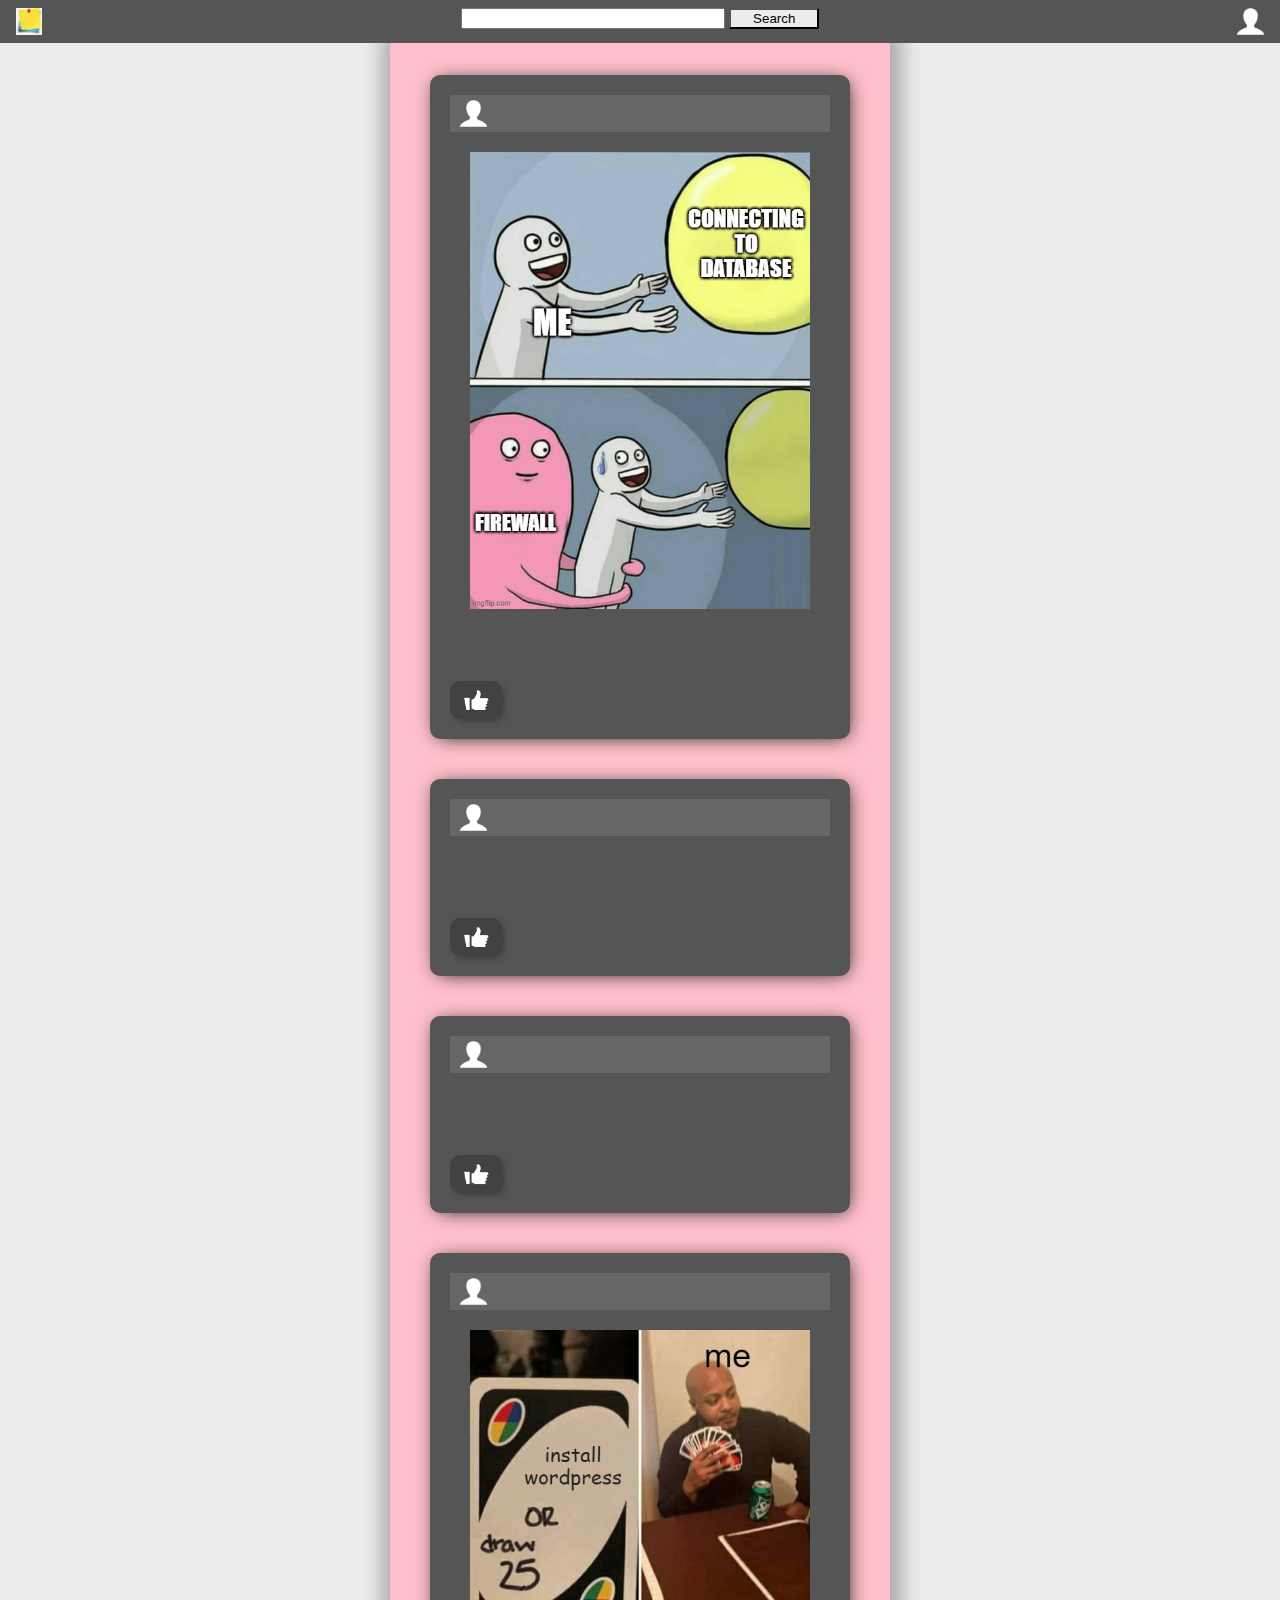
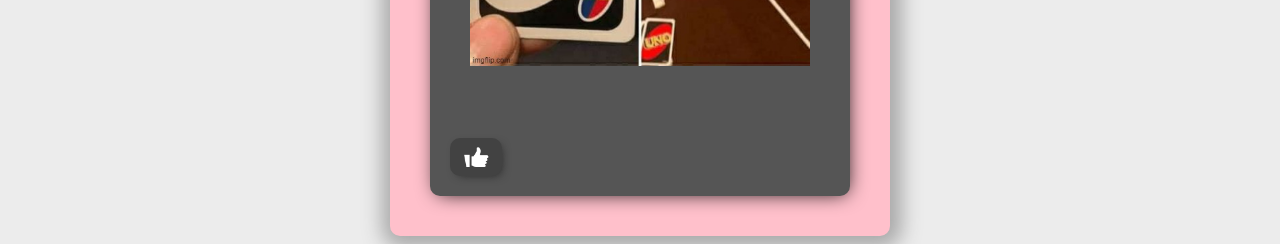
==== index.html @ b8c15e77 "JSON getting pics works" ====
<!DOCTYPE html>
<html lang="en">
  <head>
    <meta charset="UTF-8" />
    <title>Post-it!</title>
    <link rel="stylesheet" type="text/css" href="style2.css" />
    <script type="text/javascript" src="res/js/script.js"></script>
  </head>

  <body>
    <div class="topbar">
      <form id="form">
        <input type="text" name="s" />
        <button>Search</button>
      </form>
      <div class="topright"><img id="userIcon" src="postit2.jpg" /></div>
      <div class="topleft"><img id="postItIcon" src="postit.jpg" /></div>
    </div>

    <section class="content">
      <aside>
        <!-- I didn't really find a way to implement
            general sibling combinator, where it would 
            impact more than one element, so I made this
            to use it -->
      </aside>

      <article class="unit" style="margin-top: 40px">
        <div class="header-section">
          <div class="header-section-1">
            <div class="site-logo">
              <img class="header-image" src="postit2.jpg" />
            </div>
          </div>
          <div class="header-section-2">
            <time datetime="2018-07-07"></time>
          </div>
        </div>

        <div class="middlepart">
          <img src="meem1.jpg" />
          <h4></h4>
        </div>

        <div class="bottom-part">
          <div class="post-like">
            <input type="image" class="myimage" src="like1.png" />
          </div>
        </div>
      </article>

      <article class="unit">
        <div class="header-section">
          <div class="header-section-1">
            <div class="site-logo">
              <img class="header-image" src="postit2.jpg" />
            </div>
          </div>
          <div class="header-section-2">
            <time datetime="2018-07-07"></time>
          </div>
        </div>
        <div class="middlepart">
          <p></p>
        </div>
        <div class="bottom-part">
          <div class="post-like">
            <input type="image" class="myimage" src="like1.png" />
          </div>
        </div>
      </article>

      <article class="unit">
        <div class="header-section">
          <div class="header-section-1">
            <div class="site-logo">
              <img class="header-image" src="postit2.jpg" />
            </div>
          </div>
          <div class="header-section-2">
            <time datetime="2018-07-07"></time>
          </div>
        </div>
        <div class="middlepart">
          <p></p>
        </div>
        <div class="bottom-part">
          <div class="post-like">
            <input type="image" class="myimage" src="like1.png" />
          </div>
        </div>
      </article>

      <article class="unit">
        <div class="header-section">
          <div class="header-section-1">
            <div class="site-logo">
              <img class="header-image" src="postit2.jpg" />
            </div>
          </div>
          <div class="header-section-2">
            <time datetime="2018-07-07"></time>
          </div>
        </div>

        <div class="middlepart">
          <img src="meem2.jpg" />
          <h4></h4>
        </div>

        <div class="bottom-part">
          <div class="post-like">
            <input type="image" class="myimage" src="like1.png" />
          </div>
        </div>
      </article>
    </section>
  </body>
</html>
---- style2.css ----
* {
    font-family: 'Open Sans', sans-serif;
}

html,
body {
    align-items: center;
    align-content: center;
    display: flex;
    flex-direction: column;
    text-align: center;
    background: #ececec;
}

.content {
    max-width: 500px;
    margin: 0px;
    margin-top: 27px;
    background: pink;
    color: black;
    display: flex;
    flex-direction: column;
    justify-content: center;
    width: auto;
    line-height: 150%;
    text-align: center;
    -webkit-border-radius: 10px;
    -moz-border-radius: 10px;
    border-radius: 10px;
    box-shadow: 2px 2px 20px 10px darkgrey;
}

aside~article {
    margin: 0px 40px 40px 40px;
}

article {
    color: white;
    display: flex;
    background-color: #555;
    flex-direction: column;
    padding: 20px;
    width: auto;
    line-height: 150%;
    text-align: left;
    -webkit-border-radius: 10px;
    -moz-border-radius: 10px;
    border-radius: 10px;
    box-shadow: 2px 2px 20px -5px black;
}

.middlepart {
    padding: 20px;
    width: auto;
    line-height: 150%;
    text-align: left;
    flex-direction: column;
    display: flex;

}

img+h4 {
    text-transform: uppercase;
}

h2 {
    width: auto;
    height: 70px;
    padding: 0px;
    margin-right: auto;
    margin-left: 0;
}

.time {
    float: right;
    width: 30px;
    border: 3px solid #73AD21;
}

.bottom-part {
    float: left;
    background-color: #555;
    margin: 0px;
    padding: 0px;
    width: 100%;
}

.post-like {
    display: flex;
    justify-content: center;
    width: 44px;
    margin-top: 10px;
    padding: 4px;
    background-color: #424242;
    -webkit-border-radius: 10px;
    -moz-border-radius: 10px;
    border-radius: 10px;
    box-shadow: 3px 3px 10px -4px #242424;
    transition: all 0.3s linear;
}

.post-like:hover {
    box-shadow: 6px 6px 10px -4px #242424;
}

.myimage {
    width: 30px;
}

.header-section {
    background-color: #666;
    text-align: center;
    font-size: 15px;
    color: white;
    display: flex;
    flex-wrap: wrap;
    padding-left: 10px;
    padding-right: 10px;
}

.header-section>div {
    width: calc(100% / 2);
}

.header-section-1 {
    margin-right: auto;
    margin-left: 0;
    text-align: left;
}

.header-section-2 {
    padding-top: 7px;
    text-align: right;
}

.header-image {
    height: 27px;
    float: left;
    padding-top: 5px;
    /*padding-left: 10px;*/
    padding-bottom: 5px;
}

#form {
    width: 50%;
    margin-left: auto;
    margin-right: auto;
    margin-top: 8px;
    margin-bottom: 16px;
}

input {
    width: 40%;
}

button {
    width: 90px;
    background-color: #ececec;
}

#userIcon {
    height: 27px;
}

#postItIcon {
    height: 27px;
}

.topleft {
    position: absolute;
    top: 8px;
    left: 16px;
}

.topright {
    position: absolute;
    top: 8px;
    right: 16px;
}

.topbar {
    position: absolute;
    top: 0px;
    right: 0px;
    left: 0px;
    height: 43px;
    width: 100%;
    background: #555;
}
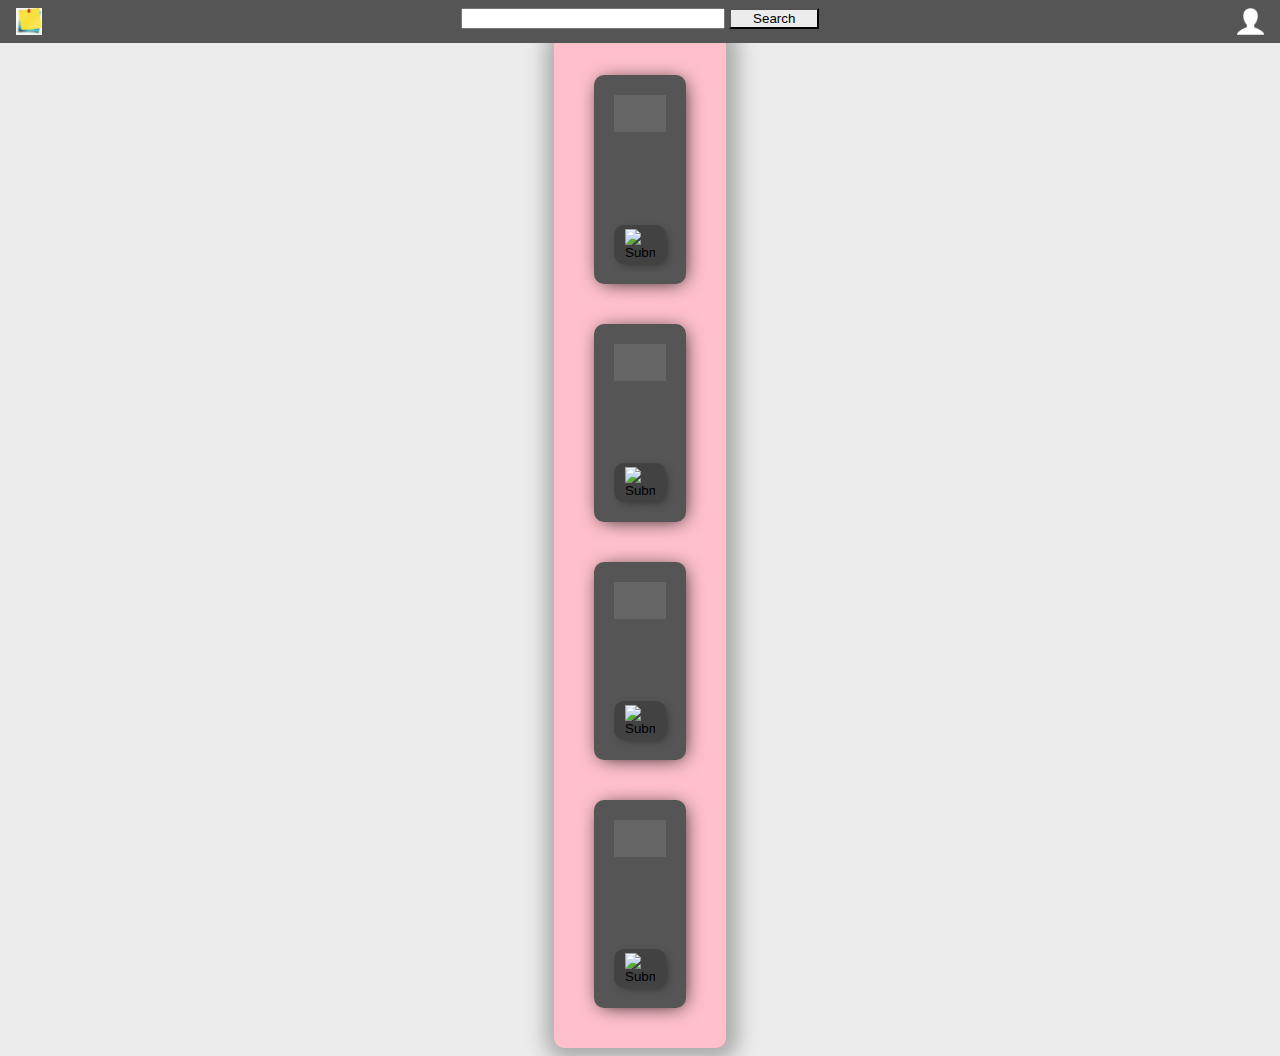
==== commit 45a429bc: "not working" ====
--- a/index.html
+++ b/index.html
@@ -29,7 +29,7 @@
         <div class="header-section">
           <div class="header-section-1">
             <div class="site-logo">
-              <img class="header-image" src="postit2.jpg" />
+              <img class="header-image" />
             </div>
           </div>
           <div class="header-section-2">
@@ -38,13 +38,13 @@
         </div>
 
         <div class="middlepart">
-          <img src="meem1.jpg" />
+          <img />
           <h4></h4>
         </div>
 
         <div class="bottom-part">
           <div class="post-like">
-            <input type="image" class="myimage" src="like1.png" />
+            <input type="image" class="myimage" />
           </div>
         </div>
       </article>
@@ -53,7 +53,7 @@
         <div class="header-section">
           <div class="header-section-1">
             <div class="site-logo">
-              <img class="header-image" src="postit2.jpg" />
+              <img class="header-image" />
             </div>
           </div>
           <div class="header-section-2">
@@ -65,7 +65,7 @@
         </div>
         <div class="bottom-part">
           <div class="post-like">
-            <input type="image" class="myimage" src="like1.png" />
+            <input type="image" class="myimage" />
           </div>
         </div>
       </article>
@@ -74,7 +74,7 @@
         <div class="header-section">
           <div class="header-section-1">
             <div class="site-logo">
-              <img class="header-image" src="postit2.jpg" />
+              <img class="header-image" />
             </div>
           </div>
           <div class="header-section-2">
@@ -86,7 +86,7 @@
         </div>
         <div class="bottom-part">
           <div class="post-like">
-            <input type="image" class="myimage" src="like1.png" />
+            <input type="image" class="myimage" />
           </div>
         </div>
       </article>
@@ -95,7 +95,7 @@
         <div class="header-section">
           <div class="header-section-1">
             <div class="site-logo">
-              <img class="header-image" src="postit2.jpg" />
+              <img class="header-image" />
             </div>
           </div>
           <div class="header-section-2">
@@ -104,13 +104,13 @@
         </div>
 
         <div class="middlepart">
-          <img src="meem2.jpg" />
+          <img />
           <h4></h4>
         </div>
 
         <div class="bottom-part">
           <div class="post-like">
-            <input type="image" class="myimage" src="like1.png" />
+            <input type="image" class="myimage" />
           </div>
         </div>
       </article>
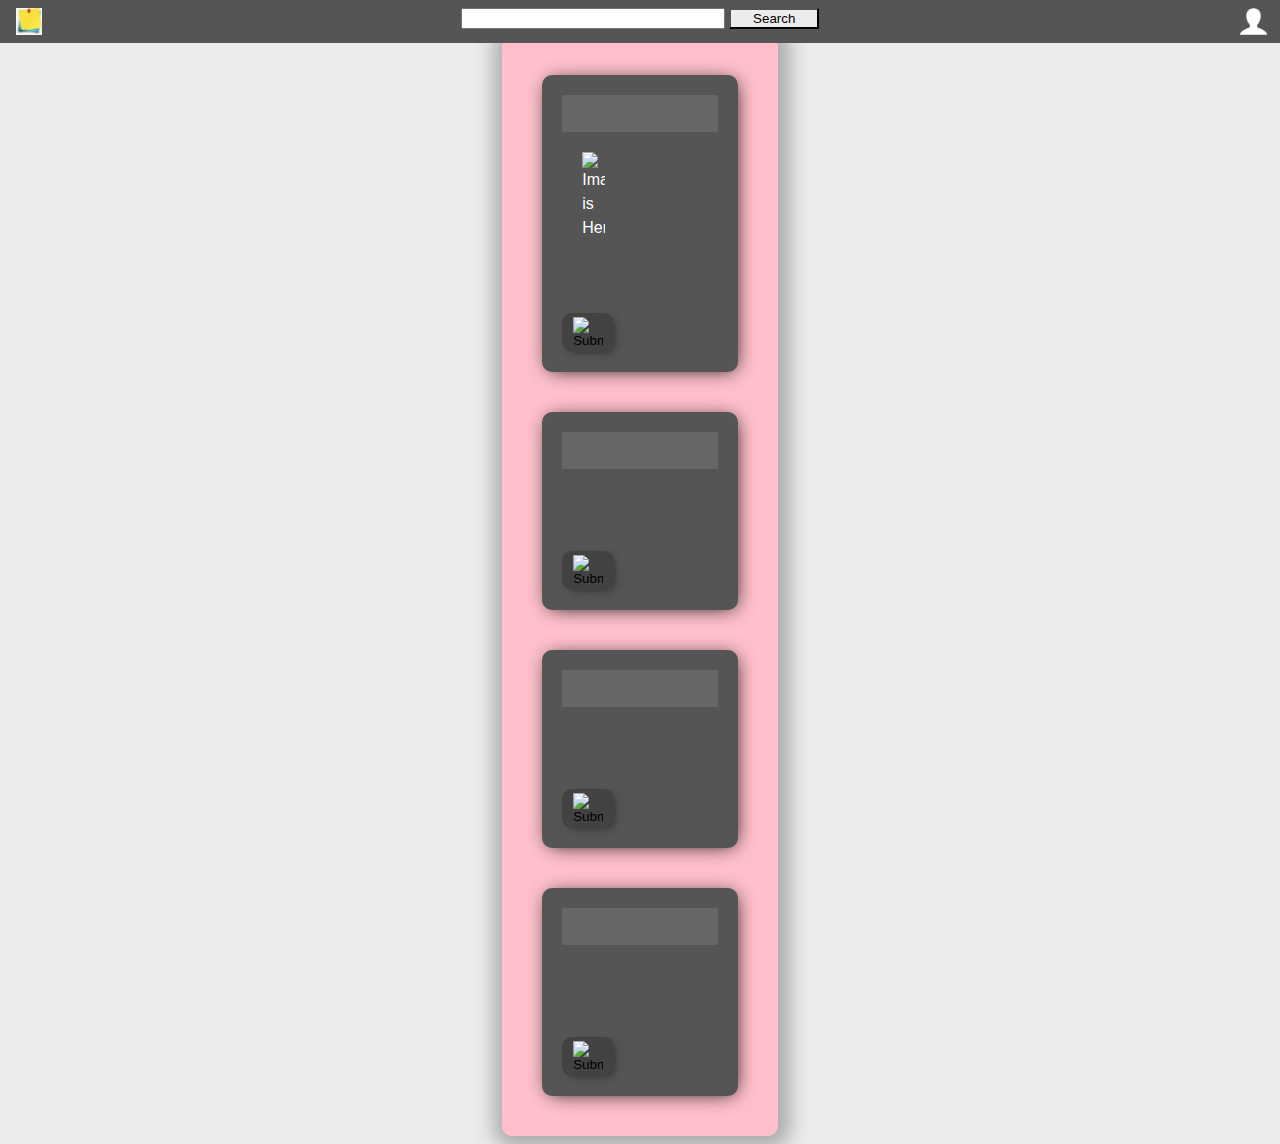
==== commit 3c59b52f: "TASK 7 ready and working" ====
--- a/index.html
+++ b/index.html
@@ -4,7 +4,7 @@
     <meta charset="UTF-8" />
     <title>Post-it!</title>
     <link rel="stylesheet" type="text/css" href="style2.css" />
-    <script type="text/javascript" src="res/js/script.js"></script>
+    <script type="text/javascript" src="script.js"></script>
   </head>
 
   <body>
@@ -13,7 +13,16 @@
         <input type="text" name="s" />
         <button>Search</button>
       </form>
-      <div class="topright"><img id="userIcon" src="postit2.jpg" /></div>
+
+      <div class="topright">
+        <img id="userIcon" src="postit2.jpg" onclick="myFunction()" />
+
+        <div id="myDropdown" class="dropdown-content">
+          <option value="1" class="first">John Smith</option>
+          <option value="2" class="">john.smith@gmail.com</option>
+        </div>
+      </div>
+
       <div class="topleft"><img id="postItIcon" src="postit.jpg" /></div>
     </div>
 
@@ -38,7 +47,7 @@
         </div>
 
         <div class="middlepart">
-          <img />
+          <img src="#" alt="Image is Here" width="20%" id="postImage" />
           <h4></h4>
         </div>
 
@@ -60,7 +69,7 @@
             <time datetime="2018-07-07"></time>
           </div>
         </div>
-        <div class="middlepart">
+        <div class="middlepart" id="middleText">
           <p></p>
         </div>
         <div class="bottom-part">
--- a/style2.css
+++ b/style2.css
@@ -1,6 +1,50 @@
 * {
     font-family: 'Open Sans', sans-serif;
 }
+
+  
+  /* The container <div> - needed to position the dropdown content */
+  .dropdown {
+    position:relative;
+  }
+  
+  /* Dropdown Content (Hidden by Default) */
+  .dropdown-content {
+    display: none;
+    position: absolute;
+    background-color: pink;
+    padding: 1%;
+    min-width: 160px;
+    box-shadow: 0px 8px 16px 0px rgba(0,0,0,0.2);
+    z-index: 1;
+    text-align: left;
+    position:relative;
+  }
+
+  #userIcon {
+      position: relative;
+      margin-left:100%;      
+      height: 27px;
+  }
+  .myDropdown {
+      position: static;
+      display: block;
+  }
+  
+  /* Links inside the dropdown */
+  .dropdown-content a {
+    color: black;
+    padding: 12px 16px;
+    text-decoration: none;
+    display: block;
+    text-align: left;
+  }
+  
+  /* Change color of dropdown links on hover */
+  .dropdown-content a:hover {background-color: #ddd}
+  
+  /* Show the dropdown menu (use JS to add this class to the .dropdown-content container when the user clicks on the dropdown button) */
+  .show {display:block;}
 
 html,
 body {
@@ -158,9 +202,7 @@
     background-color: #ececec;
 }
 
-#userIcon {
-    height: 27px;
-}
+
 
 #postItIcon {
     height: 27px;
@@ -175,7 +217,7 @@
 .topright {
     position: absolute;
     top: 8px;
-    right: 16px;
+    right: 40px;
 }
 
 .topbar {
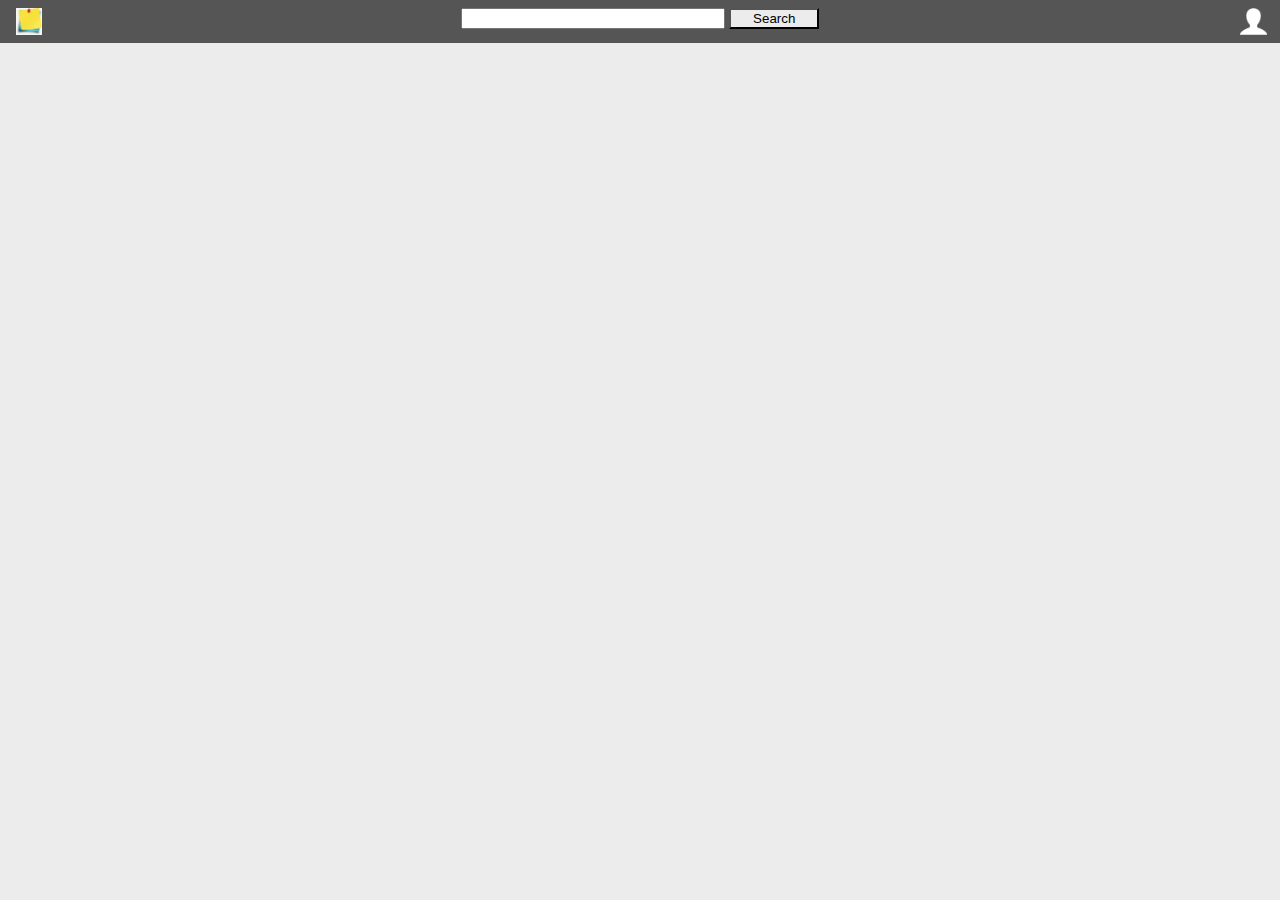
==== commit 1bfa8c52: "version1" ====
--- a/index.html
+++ b/index.html
@@ -1,128 +1,90 @@
 <!DOCTYPE html>
 <html lang="en">
-  <head>
-    <meta charset="UTF-8" />
+
+<head>
+    <meta charset="UTF-8">
     <title>Post-it!</title>
-    <link rel="stylesheet" type="text/css" href="style2.css" />
+    <link rel="stylesheet" type="text/css" href="style2.css">
+    <script src="https://ajax.googleapis.com/ajax/libs/jquery/3.6.0/jquery.min.js"></script> 
     <script type="text/javascript" src="script.js"></script>
-  </head>
+</head>
 
-  <body>
+<body>
+
     <div class="topbar">
-      <form id="form">
-        <input type="text" name="s" />
-        <button>Search</button>
-      </form>
-
-      <div class="topright">
-        <img id="userIcon" src="postit2.jpg" onclick="myFunction()" />
-
-        <div id="myDropdown" class="dropdown-content">
-          <option value="1" class="first">John Smith</option>
-          <option value="2" class="">john.smith@gmail.com</option>
-        </div>
-      </div>
-
-      <div class="topleft"><img id="postItIcon" src="postit.jpg" /></div>
+        <form id="form">
+            <input type="text" name="s">
+            <button>Search</button>
+        </form>
+        <div class="topright"><img id="userIcon" src="postit2.jpg"></div>
+        <div class="topleft"><img id="postItIcon" src="postit.jpg"></div>
     </div>
 
-    <section class="content">
-      <aside>
-        <!-- I didn't really find a way to implement
+
+    <!--<section class="content">
+
+        <aside>
+               I didn't really find a way to implement
             general sibling combinator, where it would 
             impact more than one element, so I made this
-            to use it -->
-      </aside>
+            to use it 
+        </aside>
+ 
+        <article style="margin-top: 40px;">
+          
 
-      <article class="unit" style="margin-top: 40px">
-        <div class="header-section">
-          <div class="header-section-1">
-            <div class="site-logo">
-              <img class="header-image" />
+
+            <div class="header-section">
+                <div class="header-section-1">
+                    <div class="site-logo">
+                        <img class="header-image" src="postit2.jpg">
+                    </div>
+                </div>
+                <div class="header-section-2">
+                    <time datetime="2018-07-07">July 7, 2018 12:34 </time>
+                </div>
             </div>
-          </div>
-          <div class="header-section-2">
-            <time datetime="2018-07-07"></time>
-          </div>
-        </div>
+            <div id ="image">
+            <img src="meem1.jpg">
+            </div>
+            <div id ="content">
+                <h4>placeholder</h4>
+            </div>
+            <div class="bottom-part">
+                <div class="post-like">
+                    <input type="image" class="myimage" src="like1.png" />
+                </div>
+            </div>
+        </article>
 
-        <div class="middlepart">
-          <img src="#" alt="Image is Here" width="20%" id="postImage" />
-          <h4></h4>
-        </div>
+        
 
-        <div class="bottom-part">
-          <div class="post-like">
-            <input type="image" class="myimage" />
-          </div>
-        </div>
-      </article>
+        <article>
+            <div class="header-section">
+                <div class="header-section-1">
+                    <div class="site-logo">
+                        <img class="header-image" src="postit2.jpg">
+                    </div>
+                </div>
+                <div class="header-section-2">
+                    <time></time>
+                </div>
+            </div>
+            
+            <p>Niisama lällasin terve päev netis!</p>
+            <div class="bottom-part">
+                <div class="post-like">
+                    <input type="image" class="myimage" src="like1.png" />
+                </div>
+            </div>
+        </article>
 
-      <article class="unit">
-        <div class="header-section">
-          <div class="header-section-1">
-            <div class="site-logo">
-              <img class="header-image" />
-            </div>
-          </div>
-          <div class="header-section-2">
-            <time datetime="2018-07-07"></time>
-          </div>
-        </div>
-        <div class="middlepart" id="middleText">
-          <p></p>
-        </div>
-        <div class="bottom-part">
-          <div class="post-like">
-            <input type="image" class="myimage" />
-          </div>
-        </div>
-      </article>
 
-      <article class="unit">
-        <div class="header-section">
-          <div class="header-section-1">
-            <div class="site-logo">
-              <img class="header-image" />
-            </div>
-          </div>
-          <div class="header-section-2">
-            <time datetime="2018-07-07"></time>
-          </div>
-        </div>
-        <div class="middlepart">
-          <p></p>
-        </div>
-        <div class="bottom-part">
-          <div class="post-like">
-            <input type="image" class="myimage" />
-          </div>
-        </div>
-      </article>
 
-      <article class="unit">
-        <div class="header-section">
-          <div class="header-section-1">
-            <div class="site-logo">
-              <img class="header-image" />
-            </div>
-          </div>
-          <div class="header-section-2">
-            <time datetime="2018-07-07"></time>
-          </div>
-        </div>
 
-        <div class="middlepart">
-          <img />
-          <h4></h4>
-        </div>
+    </section>
+-->
 
-        <div class="bottom-part">
-          <div class="post-like">
-            <input type="image" class="myimage" />
-          </div>
-        </div>
-      </article>
-    </section>
-  </body>
-</html>
+</body>
+
+</html>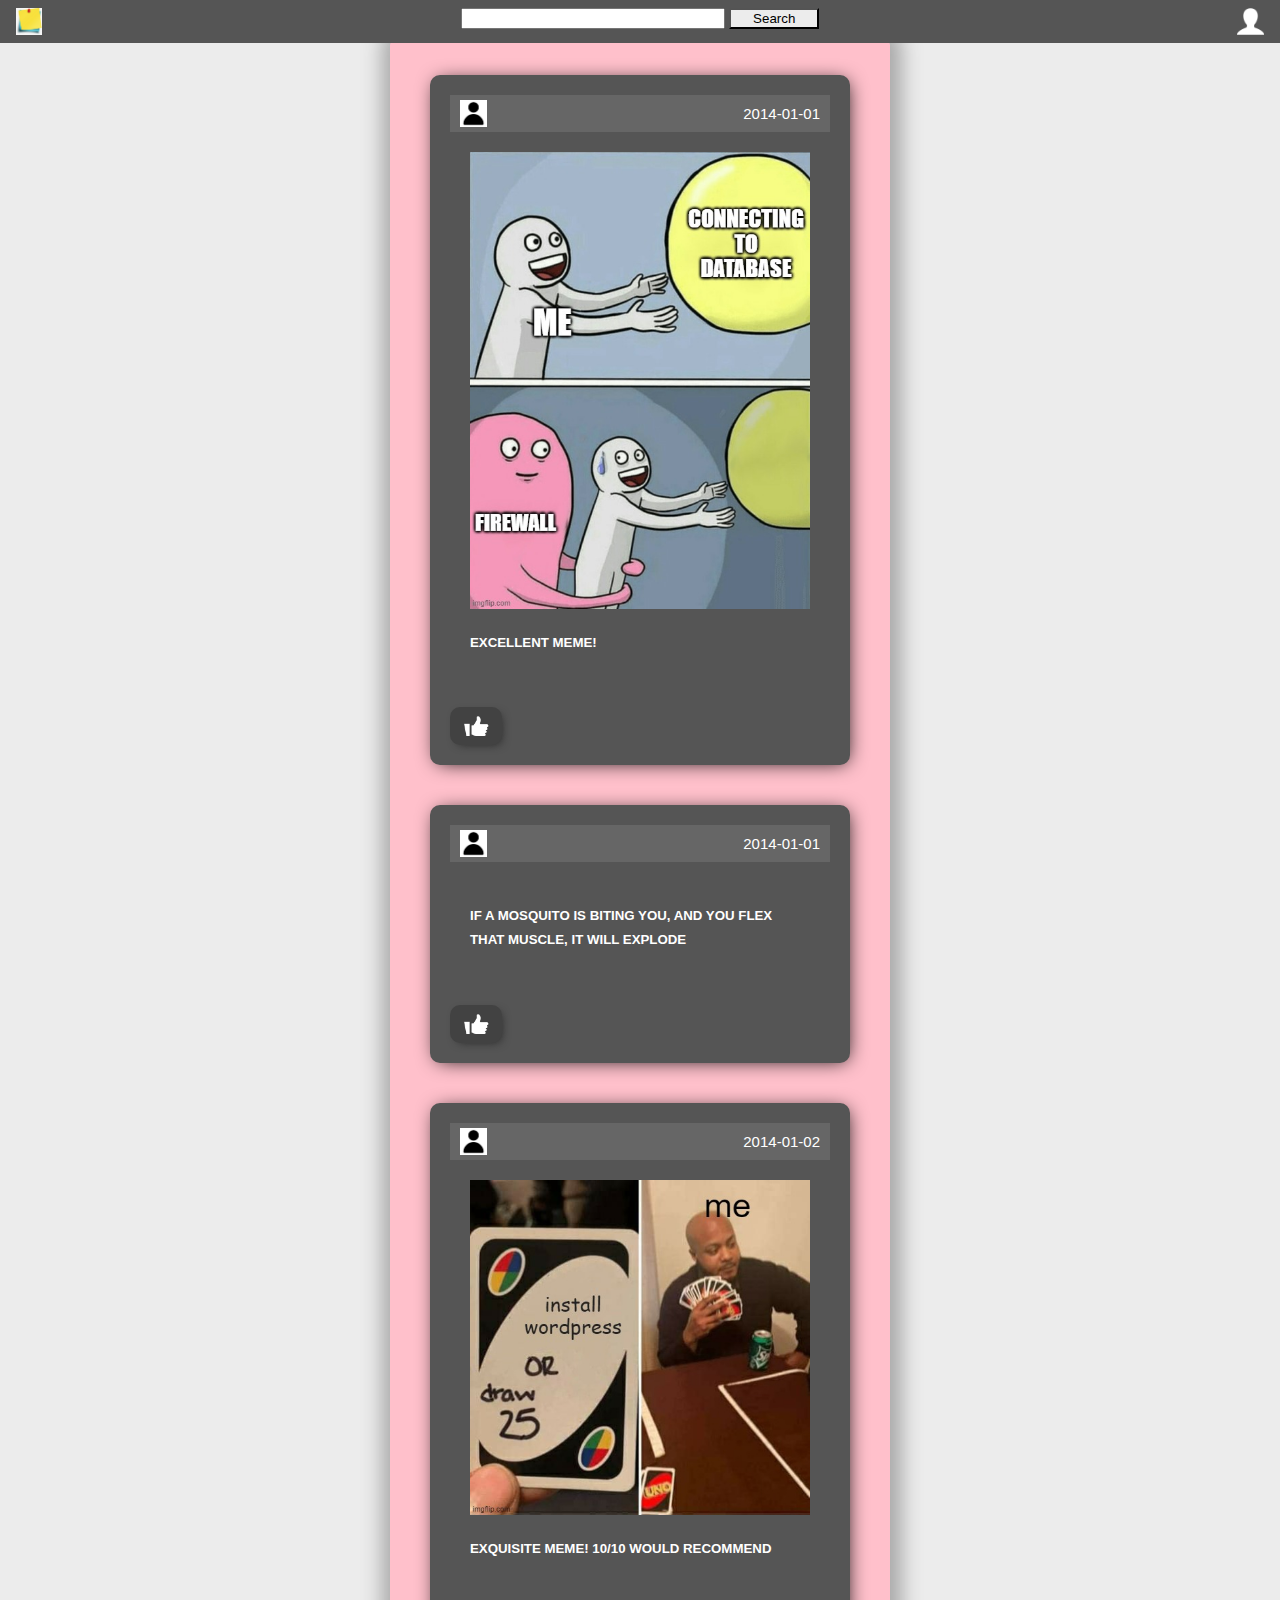
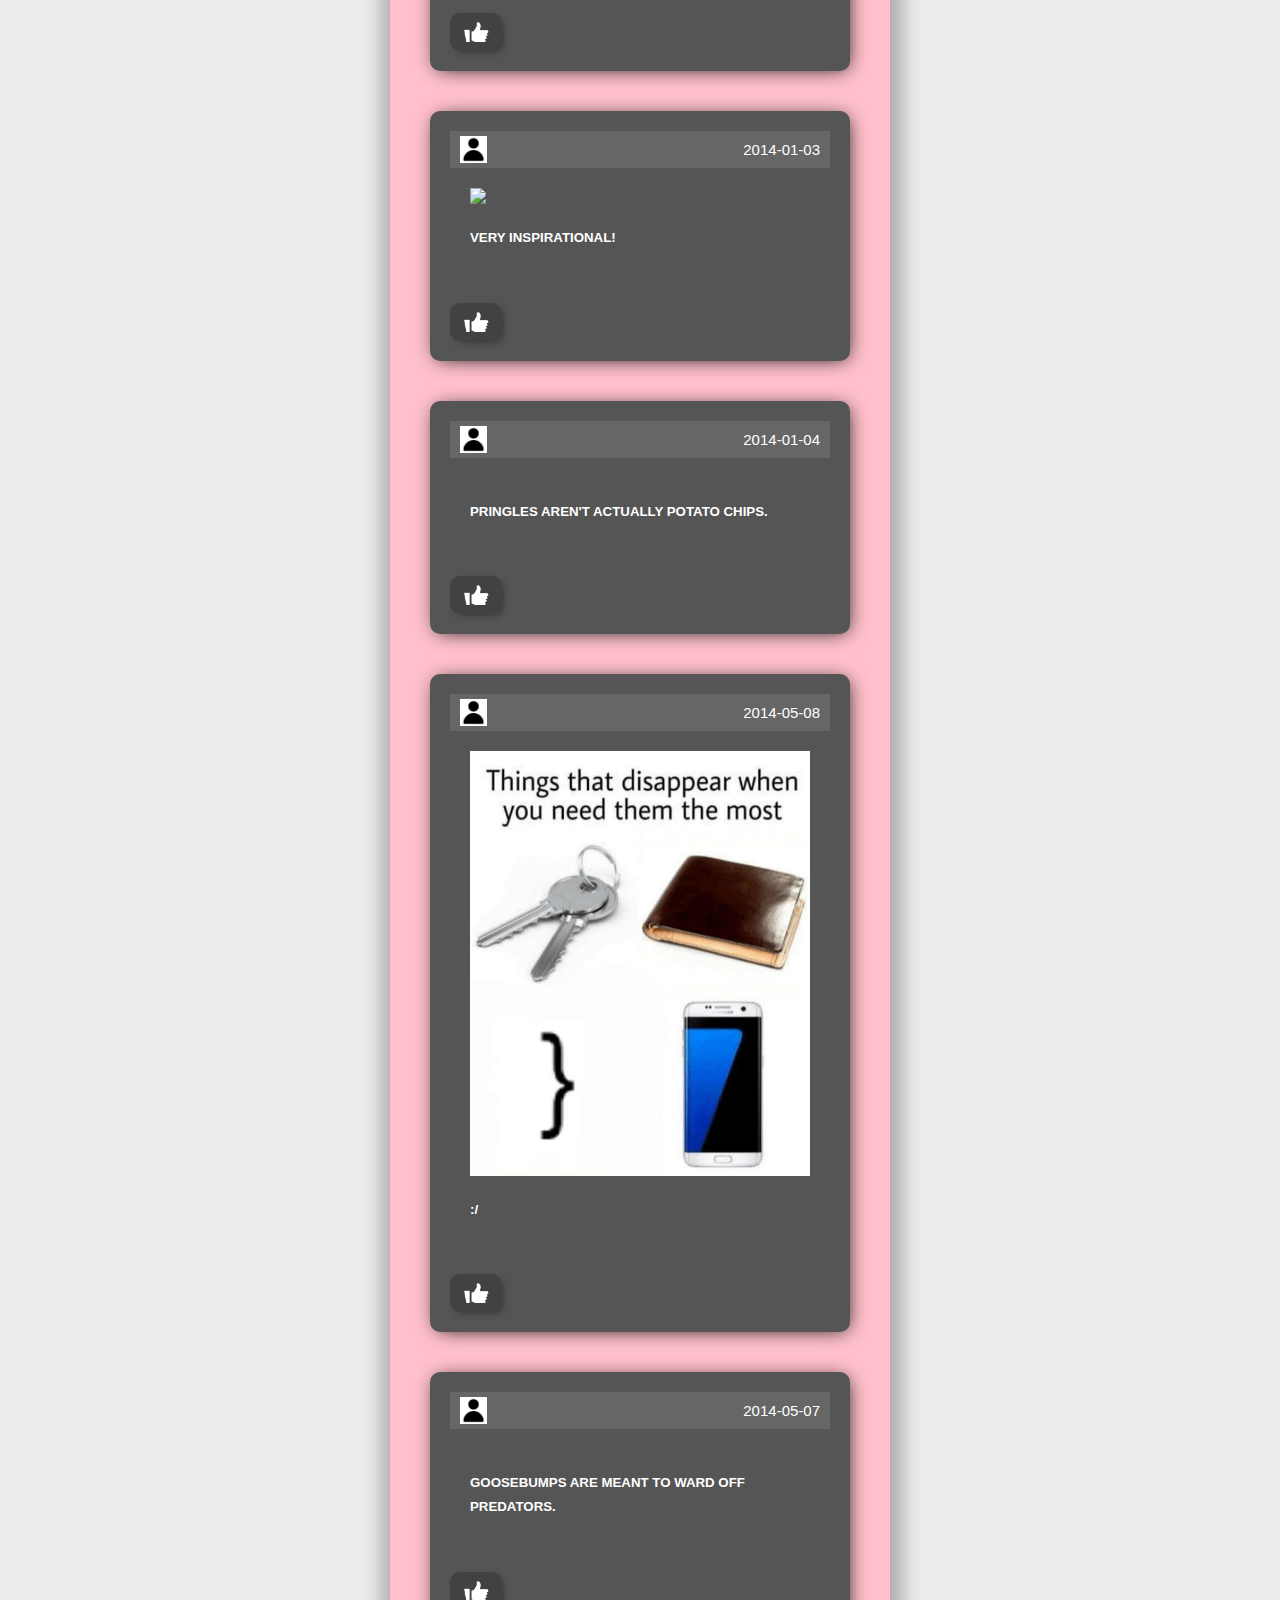
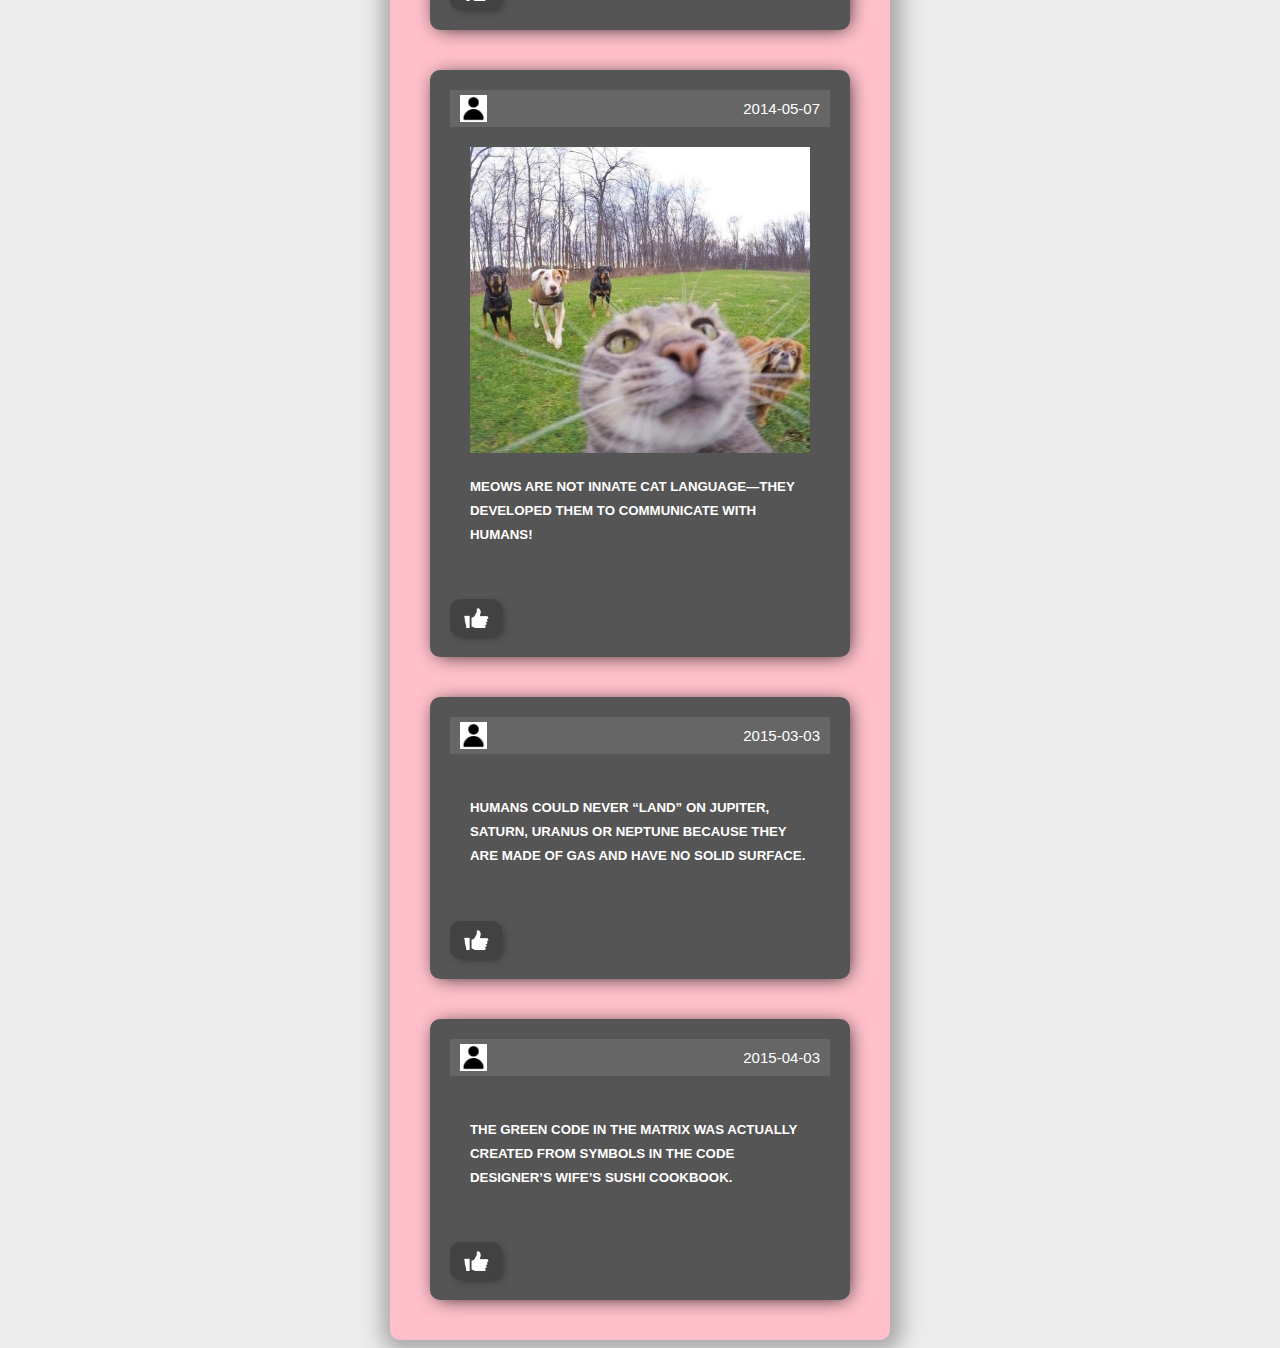
==== commit b8377a3a: "local json" ====
--- a/index.html
+++ b/index.html
@@ -2,89 +2,27 @@
 <html lang="en">
 
 <head>
-    <meta charset="UTF-8">
+    <meta charset="UTF-8" />
     <title>Post-it!</title>
-    <link rel="stylesheet" type="text/css" href="style2.css">
-    <script src="https://ajax.googleapis.com/ajax/libs/jquery/3.6.0/jquery.min.js"></script> 
+    <link rel="stylesheet" type="text/css" href="style2.css" />
+    <script src="https://ajax.googleapis.com/ajax/libs/jquery/3.4.1/jquery.min.js"></script>
+    <script type="text/javascript" src="posts.json"></script>
     <script type="text/javascript" src="script.js"></script>
 </head>
 
 <body>
-
     <div class="topbar">
         <form id="form">
-            <input type="text" name="s">
+            <input type="text" name="s" />
             <button>Search</button>
         </form>
-        <div class="topright"><img id="userIcon" src="postit2.jpg"></div>
-        <div class="topleft"><img id="postItIcon" src="postit.jpg"></div>
+        <div class="topright"><img id="userIcon" src="postit2.jpg" /></div>
+        <div class="topleft"><img id="postItIcon" src="postit.jpg" /></div>
     </div>
 
-
-    <!--<section class="content">
-
-        <aside>
-               I didn't really find a way to implement
-            general sibling combinator, where it would 
-            impact more than one element, so I made this
-            to use it 
-        </aside>
- 
-        <article style="margin-top: 40px;">
-          
-
-
-            <div class="header-section">
-                <div class="header-section-1">
-                    <div class="site-logo">
-                        <img class="header-image" src="postit2.jpg">
-                    </div>
-                </div>
-                <div class="header-section-2">
-                    <time datetime="2018-07-07">July 7, 2018 12:34 </time>
-                </div>
-            </div>
-            <div id ="image">
-            <img src="meem1.jpg">
-            </div>
-            <div id ="content">
-                <h4>placeholder</h4>
-            </div>
-            <div class="bottom-part">
-                <div class="post-like">
-                    <input type="image" class="myimage" src="like1.png" />
-                </div>
-            </div>
-        </article>
-
-        
-
-        <article>
-            <div class="header-section">
-                <div class="header-section-1">
-                    <div class="site-logo">
-                        <img class="header-image" src="postit2.jpg">
-                    </div>
-                </div>
-                <div class="header-section-2">
-                    <time></time>
-                </div>
-            </div>
-            
-            <p>Niisama lällasin terve päev netis!</p>
-            <div class="bottom-part">
-                <div class="post-like">
-                    <input type="image" class="myimage" src="like1.png" />
-                </div>
-            </div>
-        </article>
-
-
-
+    <section class="content" style="padding-top: 40px;">
 
     </section>
--->
-
 </body>
 
 </html>--- a/style2.css
+++ b/style2.css
@@ -1,50 +1,6 @@
 * {
     font-family: 'Open Sans', sans-serif;
 }
-
-  
-  /* The container <div> - needed to position the dropdown content */
-  .dropdown {
-    position:relative;
-  }
-  
-  /* Dropdown Content (Hidden by Default) */
-  .dropdown-content {
-    display: none;
-    position: absolute;
-    background-color: pink;
-    padding: 1%;
-    min-width: 160px;
-    box-shadow: 0px 8px 16px 0px rgba(0,0,0,0.2);
-    z-index: 1;
-    text-align: left;
-    position:relative;
-  }
-
-  #userIcon {
-      position: relative;
-      margin-left:100%;      
-      height: 27px;
-  }
-  .myDropdown {
-      position: static;
-      display: block;
-  }
-  
-  /* Links inside the dropdown */
-  .dropdown-content a {
-    color: black;
-    padding: 12px 16px;
-    text-decoration: none;
-    display: block;
-    text-align: left;
-  }
-  
-  /* Change color of dropdown links on hover */
-  .dropdown-content a:hover {background-color: #ddd}
-  
-  /* Show the dropdown menu (use JS to add this class to the .dropdown-content container when the user clicks on the dropdown button) */
-  .show {display:block;}
 
 html,
 body {
@@ -74,7 +30,7 @@
     box-shadow: 2px 2px 20px 10px darkgrey;
 }
 
-aside~article {
+article {
     margin: 0px 40px 40px 40px;
 }
 
@@ -100,10 +56,9 @@
     text-align: left;
     flex-direction: column;
     display: flex;
-
 }
 
-img+h4 {
+img+h5 {
     text-transform: uppercase;
 }
 
@@ -202,7 +157,9 @@
     background-color: #ececec;
 }
 
-
+#userIcon {
+    height: 27px;
+}
 
 #postItIcon {
     height: 27px;
@@ -217,7 +174,7 @@
 .topright {
     position: absolute;
     top: 8px;
-    right: 40px;
+    right: 16px;
 }
 
 .topbar {
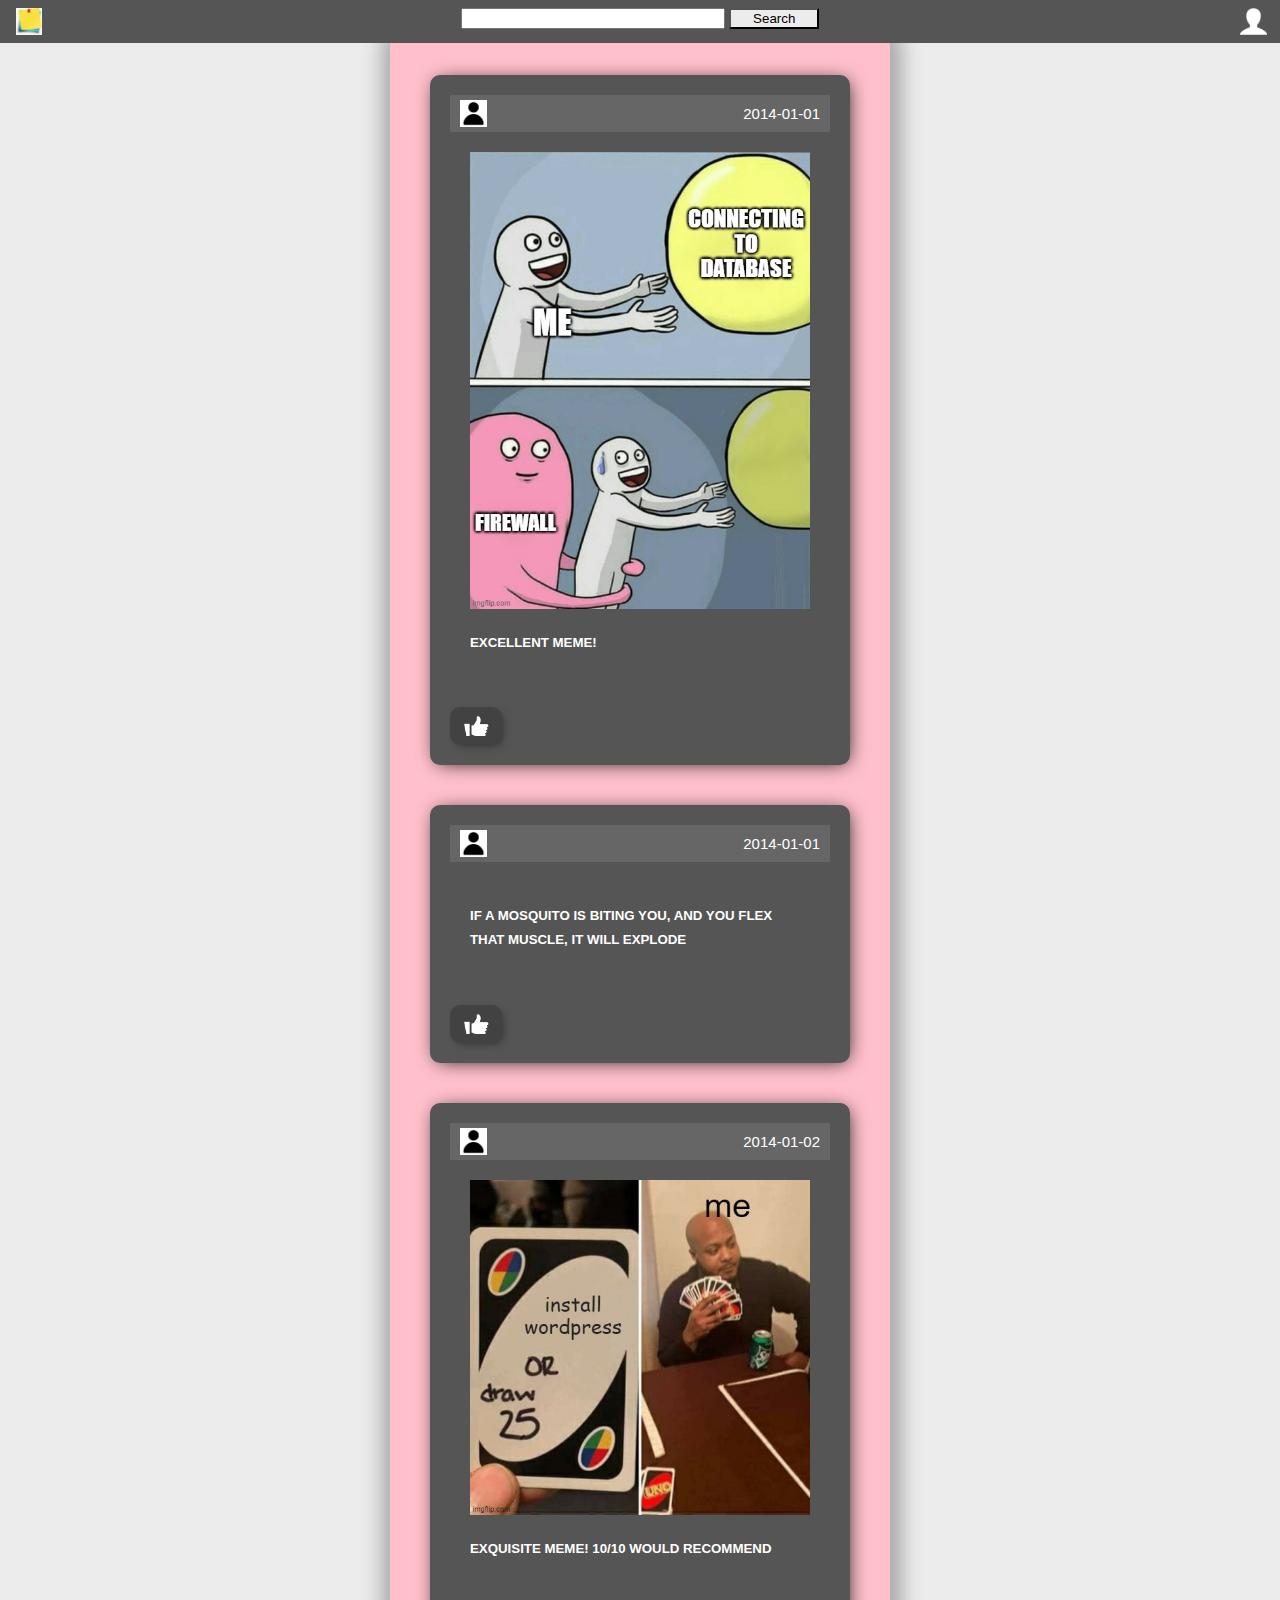
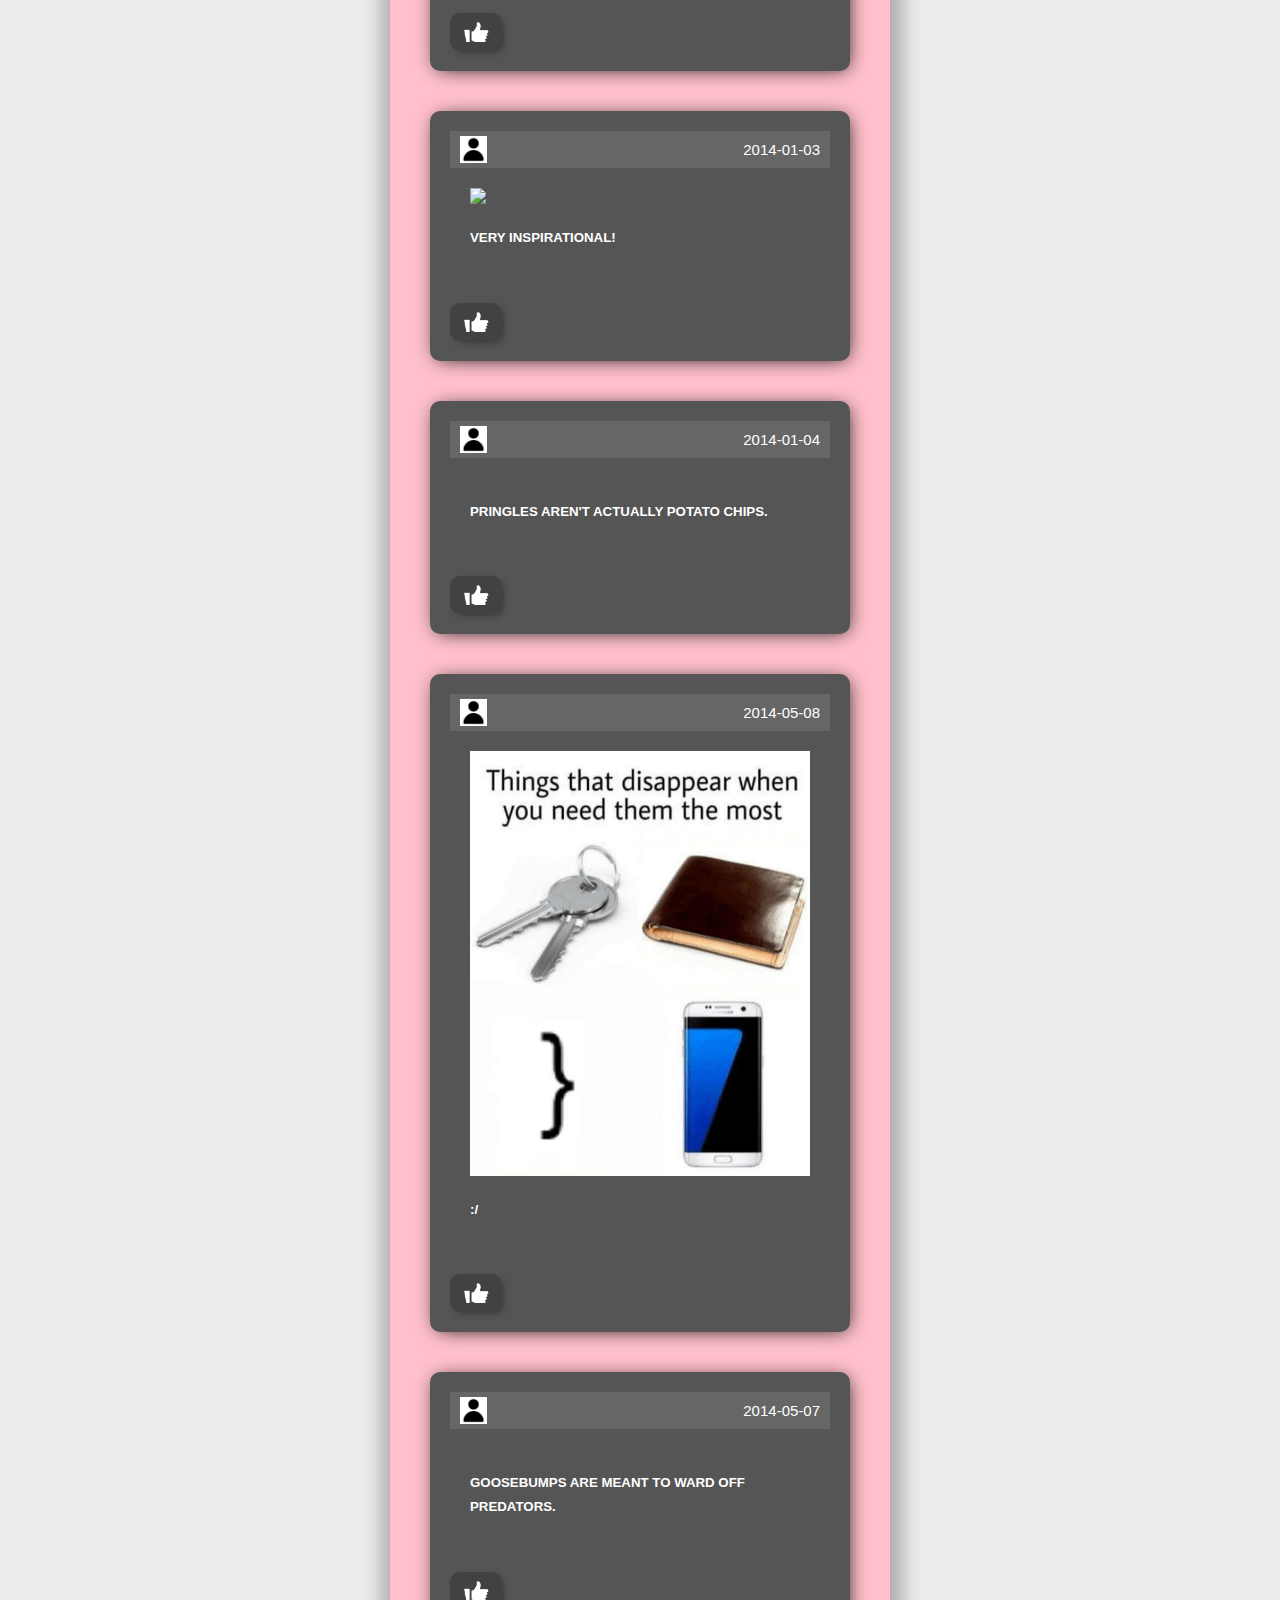
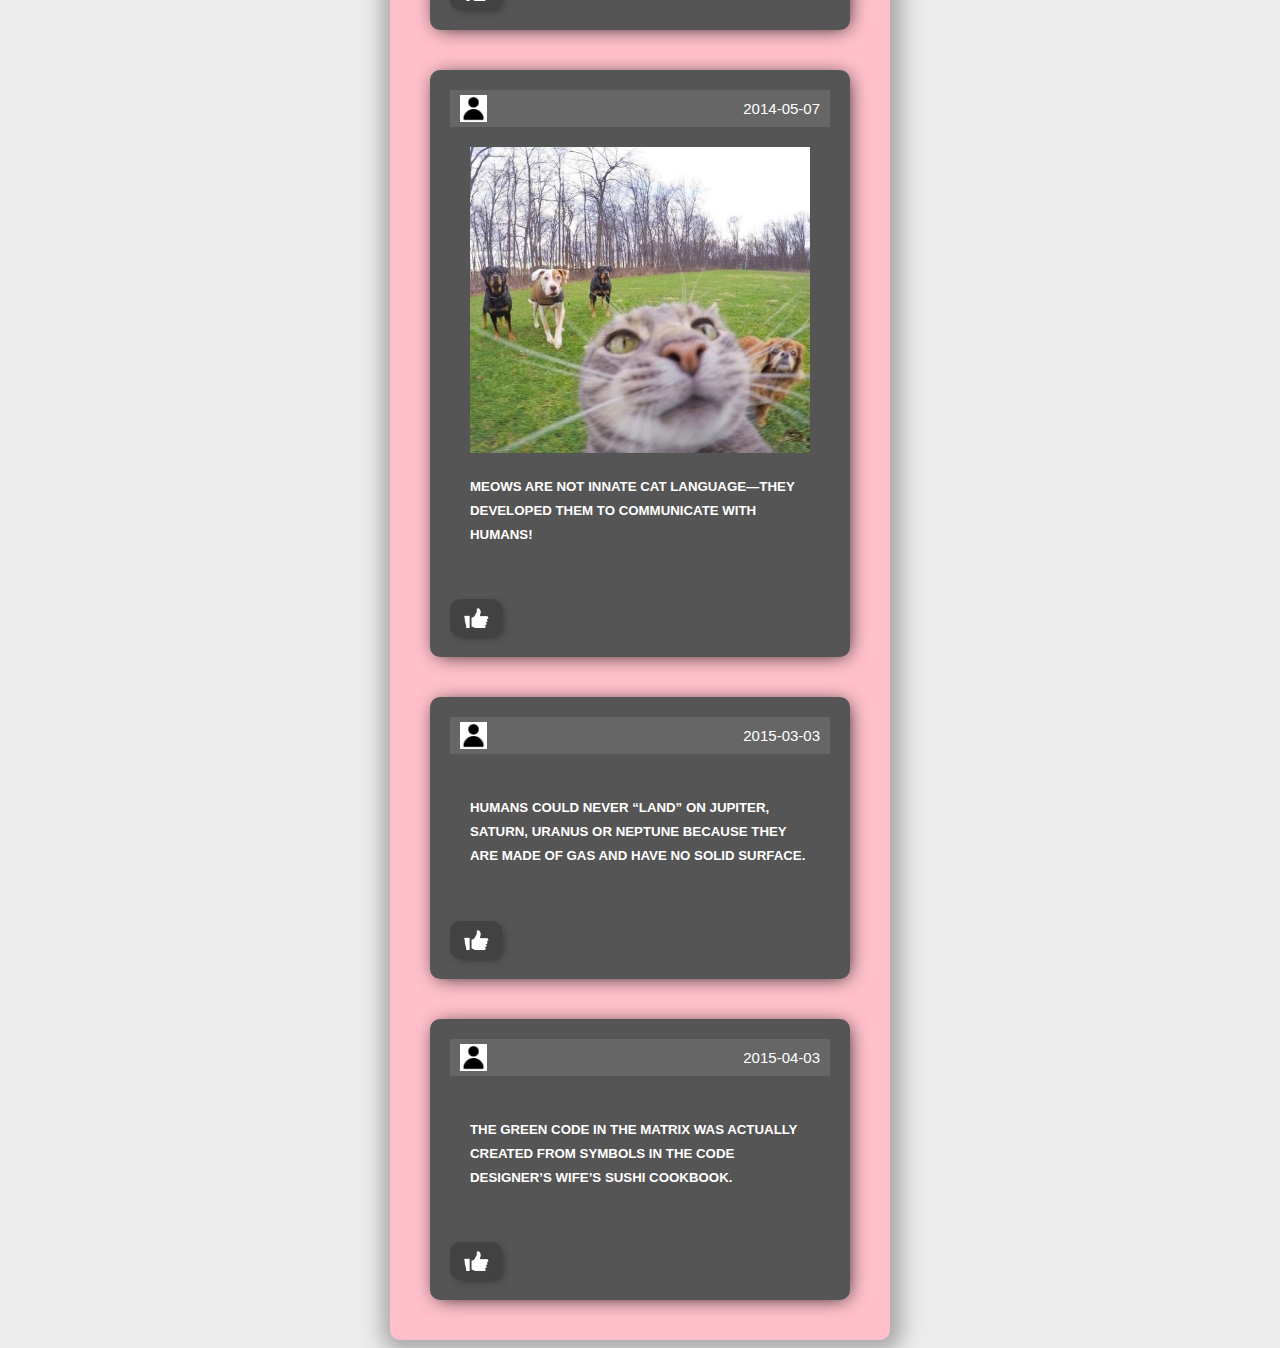
==== commit 1e4bcb28: "better work now" ====
--- a/index.html
+++ b/index.html
@@ -16,7 +16,14 @@
             <input type="text" name="s" />
             <button>Search</button>
         </form>
-        <div class="topright"><img id="userIcon" src="postit2.jpg" /></div>
+        <div class="topright">
+            <img id="userIcon" src="postit2.jpg" onclick="myFunction()" />
+
+            <div id="myDropdown" class="dropdown-content">
+                <option value="1" class="first">John Smith</option>
+                <option value="2" class="">john.smith@gmail.com</option>
+            </div>
+        </div>
         <div class="topleft"><img id="postItIcon" src="postit.jpg" /></div>
     </div>
 
--- a/style2.css
+++ b/style2.css
@@ -157,8 +157,52 @@
     background-color: #ececec;
 }
 
+.dropdown-content {
+    display: none;
+    position: absolute;
+    background-color: pink;
+    padding: 0%;
+    min-width: 160px;
+    box-shadow: 0px 8px 16px 0px rgba(0, 0, 0, 0.2);
+    z-index: 1;
+    text-align: left;
+    position: relative;
+}
+
 #userIcon {
+    position: relative;
+    margin-left: 100%;
     height: 27px;
+}
+
+.myDropdown {
+    position: static;
+    display: block;
+}
+
+
+/* Links inside the dropdown */
+
+.dropdown-content a {
+    color: black;
+    padding: 12px 16px;
+    text-decoration: none;
+    display: block;
+    text-align: left;
+}
+
+
+/* Change color of dropdown links on hover */
+
+.dropdown-content a:hover {
+    background-color: #ddd
+}
+
+
+/* Show the dropdown menu (use JS to add this class to the .dropdown-content container when the user clicks on the dropdown button) */
+
+.show {
+    display: block;
 }
 
 #postItIcon {
@@ -174,7 +218,7 @@
 .topright {
     position: absolute;
     top: 8px;
-    right: 16px;
+    right: 40px;
 }
 
 .topbar {
